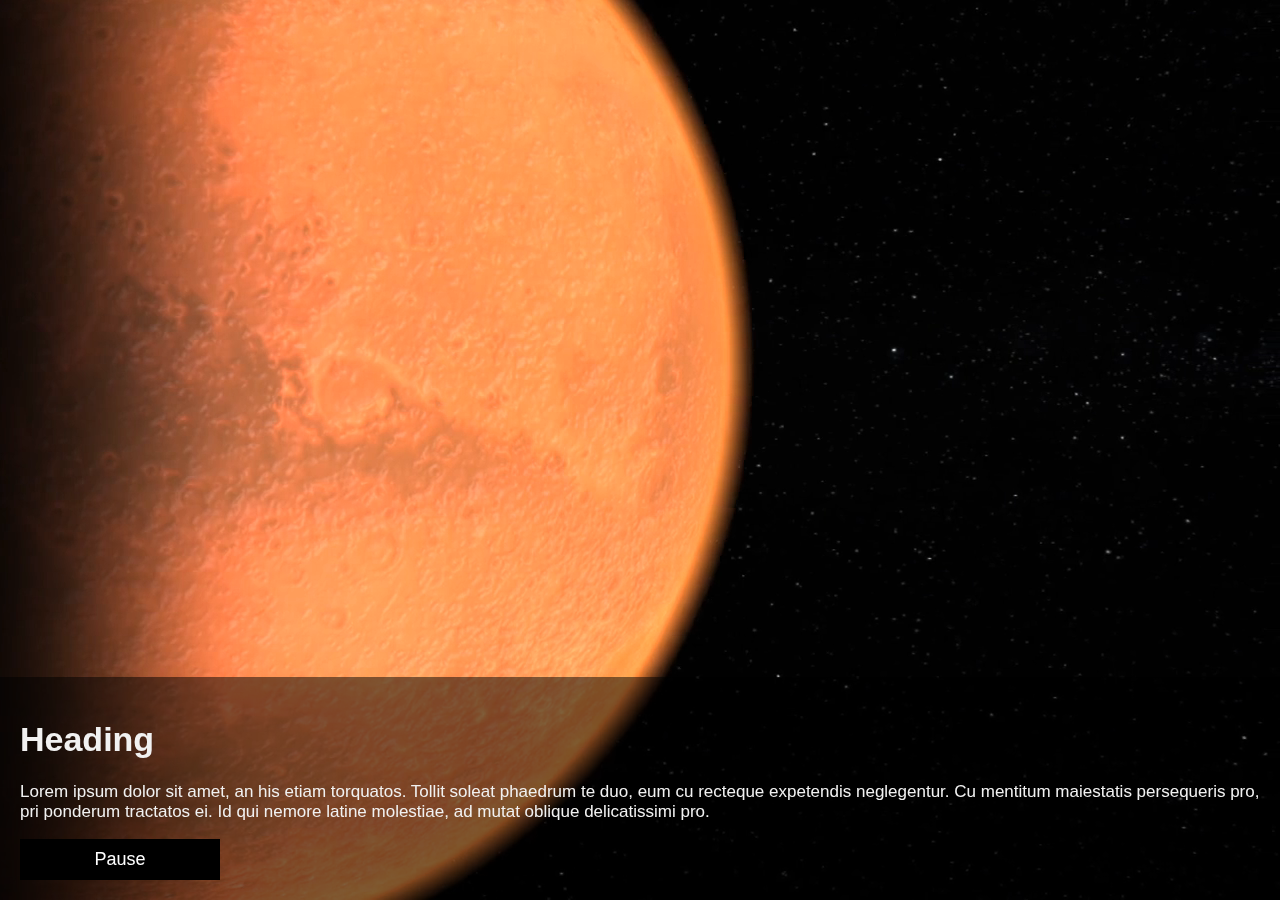
==== examples.html @ 0eada991 "updated" ====
<!DOCTYPE html>
<html>

<head>
    <meta charset="UTF-8">
    <meta name="viewport" content="width=device-width, initial-scale=1">
    <title></title>
<style>
  * {
    box-sizing: border-box;
  }

  body {
    margin: 0;
    font-family: Arial;
    font-size: 17px;
  }
  #myVideo {
  position: fixed;
  right: 0;
  bottom: 0;
  min-width: 100%; 
  min-height: 100%;
}

.content {
  position: fixed;
  bottom: 0;
  background: rgba(0, 0, 0, 0.5);
  color: #f1f1f1;
  width: 100%;
  padding: 20px;
}
#myBtn {
  width: 200px;
  font-size: 18px;
  padding: 10px;
  border: none;
  background: #000;
  color: #fff;
  cursor: pointer;
}

#myBtn:hover {
  background: #ddd;
  color: black;
}
</style>
</head>
<body>
<video autoplay muted loop id="myVideo">
  <source src="rain.mp4" type="video/mp4">
  Your browser does not support HTML5 video.
</video>

<div class="content">
  <h1>Heading</h1>
  <p>Lorem ipsum dolor sit amet, an his etiam torquatos. Tollit soleat phaedrum te duo, eum cu recteque expetendis neglegentur. Cu mentitum maiestatis persequeris pro, pri ponderum tractatos ei. Id qui nemore latine molestiae, ad mutat oblique delicatissimi pro.</p>
  <button id="myBtn" onclick="myFunction()">Pause</button>
</div>
<script>
  var video = document.getElementById("myVideo");
  var btn = document.getElementById("myBtn");

  function myFunction() {
    if (video.paused) {
      video.play();
      btn.innerHTML = "Pause";
    } else {
      video.pause();
      btn.innerHTML = "Play";
    }
  }
</script>
</body>

</html>
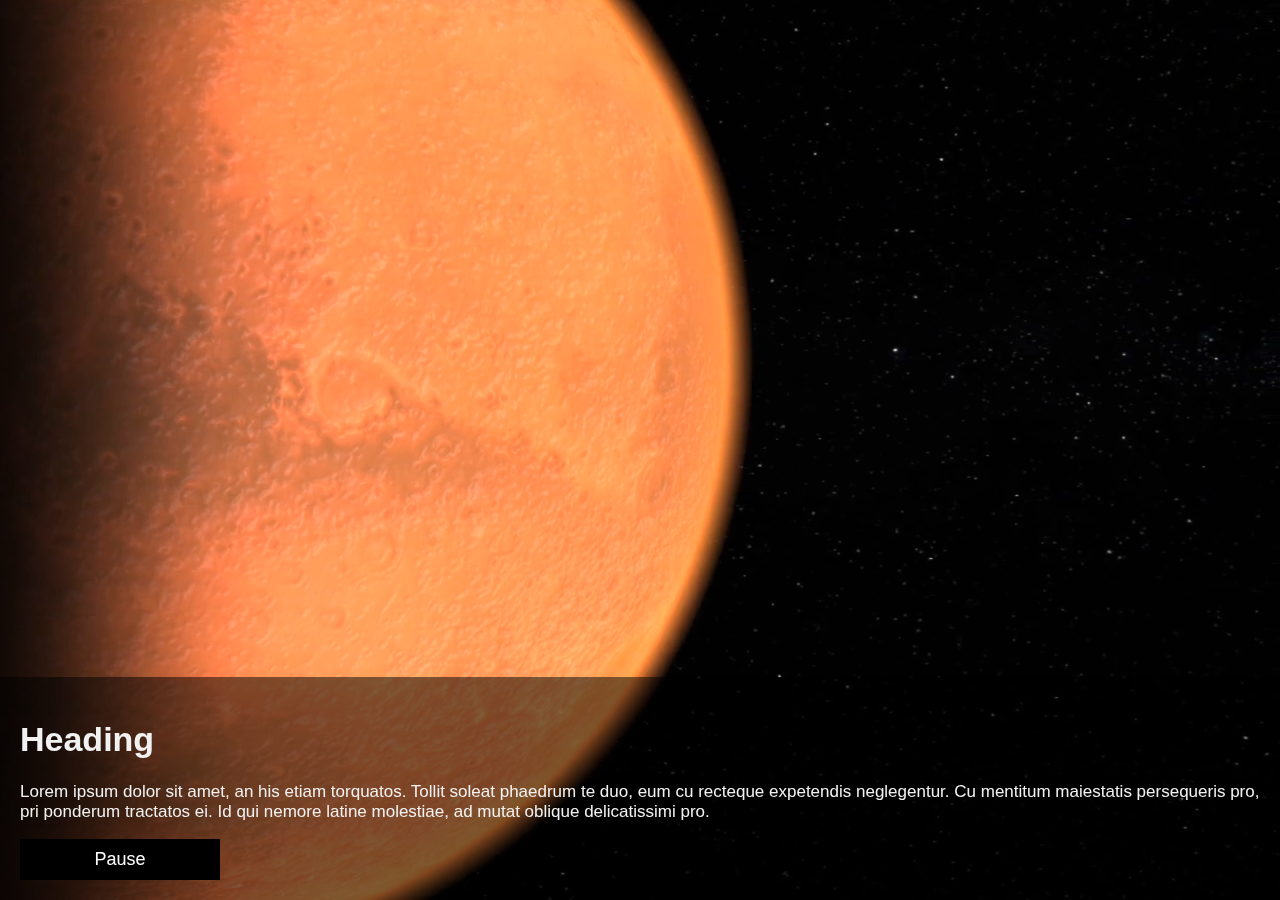
==== commit b5ff490c: "updated" ====
--- a/examples.html
+++ b/examples.html
@@ -19,8 +19,8 @@
   position: fixed;
   right: 0;
   bottom: 0;
-  min-width: 100%; 
-  min-height: 100%;
+  min-width: 40%; 
+  min-height:40%;
 }
 
 .content {
@@ -39,11 +39,13 @@
   background: #000;
   color: #fff;
   cursor: pointer;
+  outline: none;
 }
 
 #myBtn:hover {
-  background: #ddd;
+  background:#5B5B5B;
   color: black;
+  outline: none;
 }
 </style>
 </head>
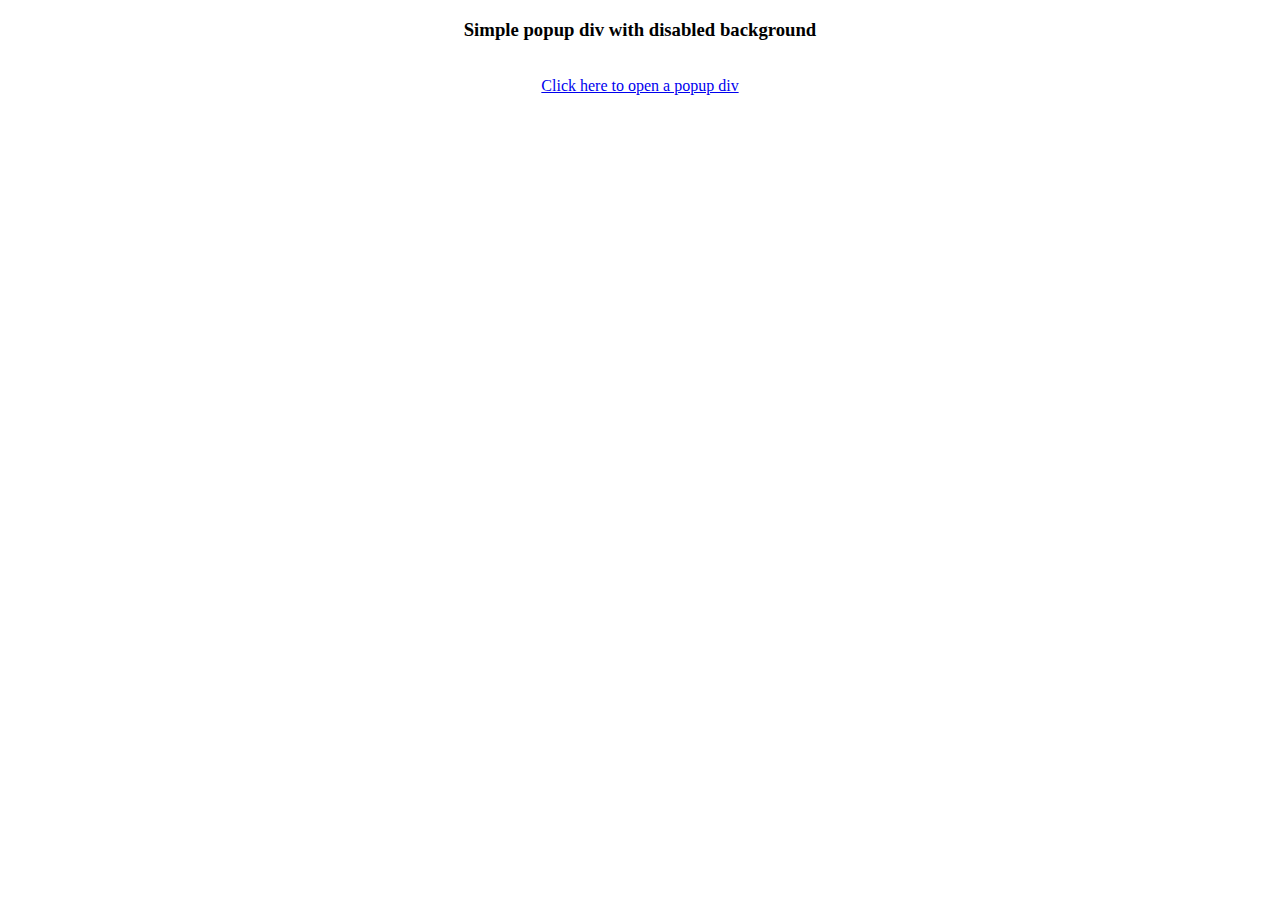
==== commit 03109b98: "updated" ====
--- a/examples.html
+++ b/examples.html
@@ -1,79 +1,72 @@
 <!DOCTYPE html>
-<html>
-
-<head>
-    <meta charset="UTF-8">
-    <meta name="viewport" content="width=device-width, initial-scale=1">
-    <title></title>
-<style>
-  * {
-    box-sizing: border-box;
-  }
-
-  body {
-    margin: 0;
-    font-family: Arial;
-    font-size: 17px;
-  }
-  #myVideo {
-  position: fixed;
-  right: 0;
-  bottom: 0;
-  min-width: 40%; 
-  min-height:40%;
-}
-
-.content {
-  position: fixed;
-  bottom: 0;
-  background: rgba(0, 0, 0, 0.5);
-  color: #f1f1f1;
-  width: 100%;
-  padding: 20px;
-}
-#myBtn {
-  width: 200px;
-  font-size: 18px;
-  padding: 10px;
-  border: none;
-  background: #000;
-  color: #fff;
-  cursor: pointer;
-  outline: none;
-}
-
-#myBtn:hover {
-  background:#5B5B5B;
-  color: black;
-  outline: none;
-}
-</style>
-</head>
-<body>
-<video autoplay muted loop id="myVideo">
-  <source src="rain.mp4" type="video/mp4">
-  Your browser does not support HTML5 video.
-</video>
-
-<div class="content">
-  <h1>Heading</h1>
-  <p>Lorem ipsum dolor sit amet, an his etiam torquatos. Tollit soleat phaedrum te duo, eum cu recteque expetendis neglegentur. Cu mentitum maiestatis persequeris pro, pri ponderum tractatos ei. Id qui nemore latine molestiae, ad mutat oblique delicatissimi pro.</p>
-  <button id="myBtn" onclick="myFunction()">Pause</button>
-</div>
-<script>
-  var video = document.getElementById("myVideo");
-  var btn = document.getElementById("myBtn");
-
-  function myFunction() {
-    if (video.paused) {
-      video.play();
-      btn.innerHTML = "Pause";
-    } else {
-      video.pause();
-      btn.innerHTML = "Play";
-    }
-  }
-</script>
-</body>
-
-</html>+<HTML>
+	<HEAD>
+		<TITLE>Popup div with disabled background</TITLE>
+		<style>
+			.ontop {
+				z-index: 999;
+				width: 100%;
+				height: 100%;
+				top: 0;
+				left: 0;
+				display: none;
+				position: absolute;				
+				background-color: #cccccc;
+				color: #aaaaaa;
+				opacity: .4;
+				filter: alpha(opacity = 50);
+			}
+			#popup {
+				width: 300px;
+				height: 200px;
+				position: absolute;
+				color: #000000;
+				background-color: #ffffff;
+				/* To align popup window at the center of screen*/
+				top: 50%;
+				left: 50%;
+				margin-top: -100px;
+				margin-left: -150px;
+			}
+		</style>
+		<script type="text/javascript">
+			function pop(div) {
+				document.getElementById(div).style.display = 'block';
+			}
+			function hide(div) {
+				document.getElementById(div).style.display = 'none';
+			}
+			//To detect escape button
+			document.onkeydown = function(evt) {
+				evt = evt || window.event;
+				if (evt.keyCode == 27) {
+					hide('popDiv');
+				}
+			};
+		</script>
+	</HEAD>
+	<BODY>
+		<div id="popDiv" class="ontop">
+			<table border="1" id="popup">
+				<tr>
+					<td>
+						This is can be used as a popup window
+					</td>
+				</tr>
+				<tr>
+					<td>
+						Click Close OR escape button to close it
+						<a href="#" onClick="hide('popDiv')">Close</a>
+					</td>
+				</tr>
+			</table>
+		</div>
+		<CENTER>
+			<h3>
+				Simple popup div with disabled background
+			</h3>
+			<br/>
+			<a href="#" onClick="pop('popDiv')">Click here to open a popup div</a>
+		</CENTER>
+	</BODY>
+</HTML>
